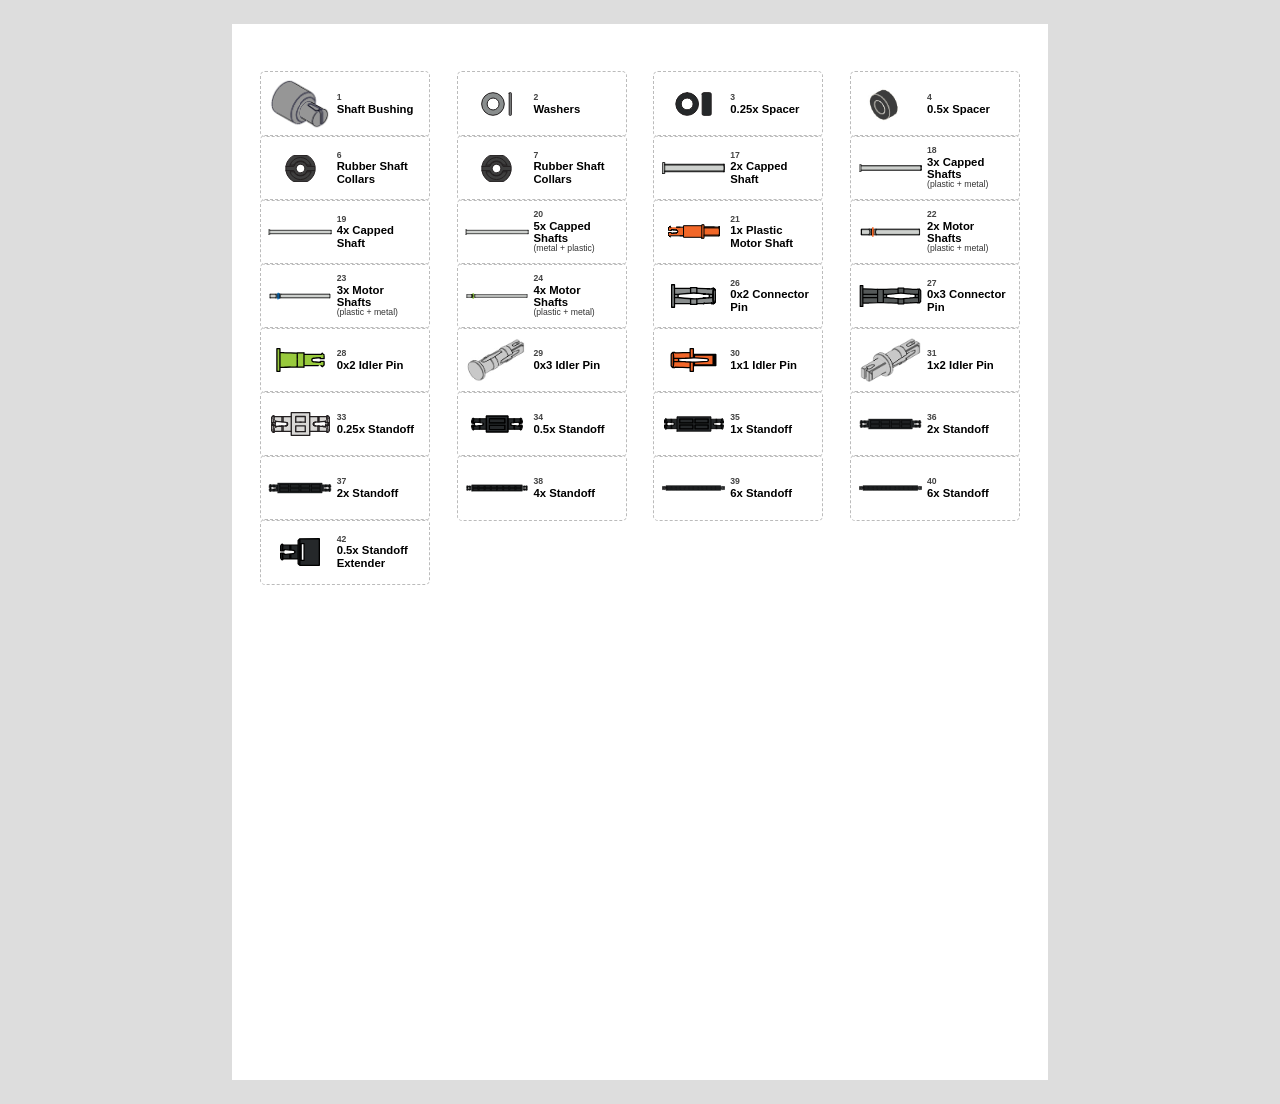
==== labels/akro-mils-5195.html @ 41f32b4b "Akro-Mils drawer labels for Avery 5195 tools/make_akro_labels.py builds labels/akro-mils-5195.{html," ====
<!doctype html>
<html><head><meta charset="utf-8"><title>Akro-Mils labels (Avery 5195)</title>
<style>
  @page { size: letter; margin: 0; }
  * { box-sizing: border-box; }
  body { margin: 0; font-family: -apple-system, "Helvetica Neue", Arial, sans-serif; color: #000; }
  .page { position: relative; width: 8.5in; height: 11in; page-break-after: always; overflow: hidden; }
  .label { position: absolute; width: 1.75in; height: 0.6667in; display: flex; align-items: center;
           gap: 0.05in; padding: 0.04in 0.08in; }
  .pic { flex: 0 0 0.66in; height: 0.56in; display: flex; align-items: center; justify-content: center; }
  .pic img { max-width: 100%; max-height: 100%; object-fit: contain; }
  .text { flex: 1; min-width: 0; display: flex; flex-direction: column; justify-content: center; line-height: 1.08; }
  .num { font-size: 6.5pt; font-weight: 700; color: #444; }
  .main { font-size: 8.5pt; font-weight: 800; }
  .sub { font-size: 6.5pt; color: #333; }
  /* On screen only: show the label outlines to check alignment. */
  @media screen { body { background: #ddd; } .page { background: #fff; margin: 0.25in auto; }
                   .label { outline: 1px dashed #bbb; border-radius: 4px; } }
</style></head><body><section class="page">
  <div class="label" style="left:0.3000in;top:0.5000in">
    <div class="pic"><img src="../images/shafts-rotation/shaft-bushing.png" alt=""></div>
    <div class="text"><span class="num">1</span><span class="main">Shaft Bushing</span></div>
  </div>
  <div class="label" style="left:2.3500in;top:0.5000in">
    <div class="pic"><img src="../images/shafts-rotation/washer.svg" alt=""></div>
    <div class="text"><span class="num">2</span><span class="main">Washers</span></div>
  </div>
  <div class="label" style="left:4.4000in;top:0.5000in">
    <div class="pic"><img src="../images/shafts-rotation/0-25x-pitch-spacer.svg" alt=""></div>
    <div class="text"><span class="num">3</span><span class="main">0.25x Spacer</span></div>
  </div>
  <div class="label" style="left:6.4500in;top:0.5000in">
    <div class="pic"><img src="../images/shafts-rotation/0-5x-pitch-spacer.png" alt=""></div>
    <div class="text"><span class="num">4</span><span class="main">0.5x Spacer</span></div>
  </div>
  <div class="label" style="left:0.3000in;top:1.1667in">
    <div class="pic"><img src="../images/shafts-rotation/rubber-shaft-collar.svg" alt=""></div>
    <div class="text"><span class="num">6</span><span class="main">Rubber Shaft Collars</span></div>
  </div>
  <div class="label" style="left:2.3500in;top:1.1667in">
    <div class="pic"><img src="../images/shafts-rotation/rubber-shaft-collar.svg" alt=""></div>
    <div class="text"><span class="num">7</span><span class="main">Rubber Shaft Collars</span></div>
  </div>
  <div class="label" style="left:4.4000in;top:1.1667in">
    <div class="pic"><img src="../images/shafts-rotation/2x-pitch-capped-shaft.svg" alt=""></div>
    <div class="text"><span class="num">17</span><span class="main">2x Capped Shaft</span></div>
  </div>
  <div class="label" style="left:6.4500in;top:1.1667in">
    <div class="pic"><img src="../images/shafts-rotation/3x-pitch-capped-shaft.svg" alt=""></div>
    <div class="text"><span class="num">18</span><span class="main">3x Capped Shafts</span><span class="sub">(plastic + metal)</span></div>
  </div>
  <div class="label" style="left:0.3000in;top:1.8333in">
    <div class="pic"><img src="../images/shafts-rotation/4x-pitch-capped-shaft.svg" alt=""></div>
    <div class="text"><span class="num">19</span><span class="main">4x Capped Shaft</span></div>
  </div>
  <div class="label" style="left:2.3500in;top:1.8333in">
    <div class="pic"><img src="../images/shafts-rotation/5x-pitch-capped-shaft.svg" alt=""></div>
    <div class="text"><span class="num">20</span><span class="main">5x Capped Shafts</span><span class="sub">(metal + plastic)</span></div>
  </div>
  <div class="label" style="left:4.4000in;top:1.8333in">
    <div class="pic"><img src="../images/shafts-rotation/1x-pitch-plastic-motor-shaft.svg" alt=""></div>
    <div class="text"><span class="num">21</span><span class="main">1x Plastic Motor Shaft</span></div>
  </div>
  <div class="label" style="left:6.4500in;top:1.8333in">
    <div class="pic"><img src="../images/shafts-rotation/2x-pitch-motor-shaft.svg" alt=""></div>
    <div class="text"><span class="num">22</span><span class="main">2x Motor Shafts</span><span class="sub">(plastic + metal)</span></div>
  </div>
  <div class="label" style="left:0.3000in;top:2.5000in">
    <div class="pic"><img src="../images/shafts-rotation/3x-pitch-motor-shaft.svg" alt=""></div>
    <div class="text"><span class="num">23</span><span class="main">3x Motor Shafts</span><span class="sub">(plastic + metal)</span></div>
  </div>
  <div class="label" style="left:2.3500in;top:2.5000in">
    <div class="pic"><img src="../images/shafts-rotation/4x-pitch-motor-shaft.svg" alt=""></div>
    <div class="text"><span class="num">24</span><span class="main">4x Motor Shafts</span><span class="sub">(plastic + metal)</span></div>
  </div>
  <div class="label" style="left:4.4000in;top:2.5000in">
    <div class="pic"><img src="../images/pins-standoffs/0x2-connector-pin.svg" alt=""></div>
    <div class="text"><span class="num">26</span><span class="main">0x2 Connector Pin</span></div>
  </div>
  <div class="label" style="left:6.4500in;top:2.5000in">
    <div class="pic"><img src="../images/pins-standoffs/0x3-connector-pin.svg" alt=""></div>
    <div class="text"><span class="num">27</span><span class="main">0x3 Connector Pin</span></div>
  </div>
  <div class="label" style="left:0.3000in;top:3.1667in">
    <div class="pic"><img src="../images/pins-standoffs/0x2-idler-pin.svg" alt=""></div>
    <div class="text"><span class="num">28</span><span class="main">0x2 Idler Pin</span></div>
  </div>
  <div class="label" style="left:2.3500in;top:3.1667in">
    <div class="pic"><img src="../images/pins-standoffs/0x3-idler-pin.png" alt=""></div>
    <div class="text"><span class="num">29</span><span class="main">0x3 Idler Pin</span></div>
  </div>
  <div class="label" style="left:4.4000in;top:3.1667in">
    <div class="pic"><img src="../images/pins-standoffs/1x1-idler-pin.svg" alt=""></div>
    <div class="text"><span class="num">30</span><span class="main">1x1 Idler Pin</span></div>
  </div>
  <div class="label" style="left:6.4500in;top:3.1667in">
    <div class="pic"><img src="../images/pins-standoffs/1x2-idler-pin.png" alt=""></div>
    <div class="text"><span class="num">31</span><span class="main">1x2 Idler Pin</span></div>
  </div>
  <div class="label" style="left:0.3000in;top:3.8333in">
    <div class="pic"><img src="../images/pins-standoffs/0-25x-pitch-standoff.svg" alt=""></div>
    <div class="text"><span class="num">33</span><span class="main">0.25x Standoff</span></div>
  </div>
  <div class="label" style="left:2.3500in;top:3.8333in">
    <div class="pic"><img src="../images/pins-standoffs/0-5x-pitch-standoff.svg" alt=""></div>
    <div class="text"><span class="num">34</span><span class="main">0.5x Standoff</span></div>
  </div>
  <div class="label" style="left:4.4000in;top:3.8333in">
    <div class="pic"><img src="../images/pins-standoffs/1x-pitch-standoff.svg" alt=""></div>
    <div class="text"><span class="num">35</span><span class="main">1x Standoff</span></div>
  </div>
  <div class="label" style="left:6.4500in;top:3.8333in">
    <div class="pic"><img src="../images/pins-standoffs/2x-pitch-standoff.svg" alt=""></div>
    <div class="text"><span class="num">36</span><span class="main">2x Standoff</span></div>
  </div>
  <div class="label" style="left:0.3000in;top:4.5000in">
    <div class="pic"><img src="../images/pins-standoffs/2x-pitch-standoff.svg" alt=""></div>
    <div class="text"><span class="num">37</span><span class="main">2x Standoff</span></div>
  </div>
  <div class="label" style="left:2.3500in;top:4.5000in">
    <div class="pic"><img src="../images/pins-standoffs/4x-pitch-standoff.svg" alt=""></div>
    <div class="text"><span class="num">38</span><span class="main">4x Standoff</span></div>
  </div>
  <div class="label" style="left:4.4000in;top:4.5000in">
    <div class="pic"><img src="../images/pins-standoffs/6x-pitch-standoff.svg" alt=""></div>
    <div class="text"><span class="num">39</span><span class="main">6x Standoff</span></div>
  </div>
  <div class="label" style="left:6.4500in;top:4.5000in">
    <div class="pic"><img src="../images/pins-standoffs/6x-pitch-standoff.svg" alt=""></div>
    <div class="text"><span class="num">40</span><span class="main">6x Standoff</span></div>
  </div>
  <div class="label" style="left:0.3000in;top:5.1667in">
    <div class="pic"><img src="../images/pins-standoffs/0-5x-pitch-standoff-extender.svg" alt=""></div>
    <div class="text"><span class="num">42</span><span class="main">0.5x Standoff Extender</span></div>
  </div></section></body></html>
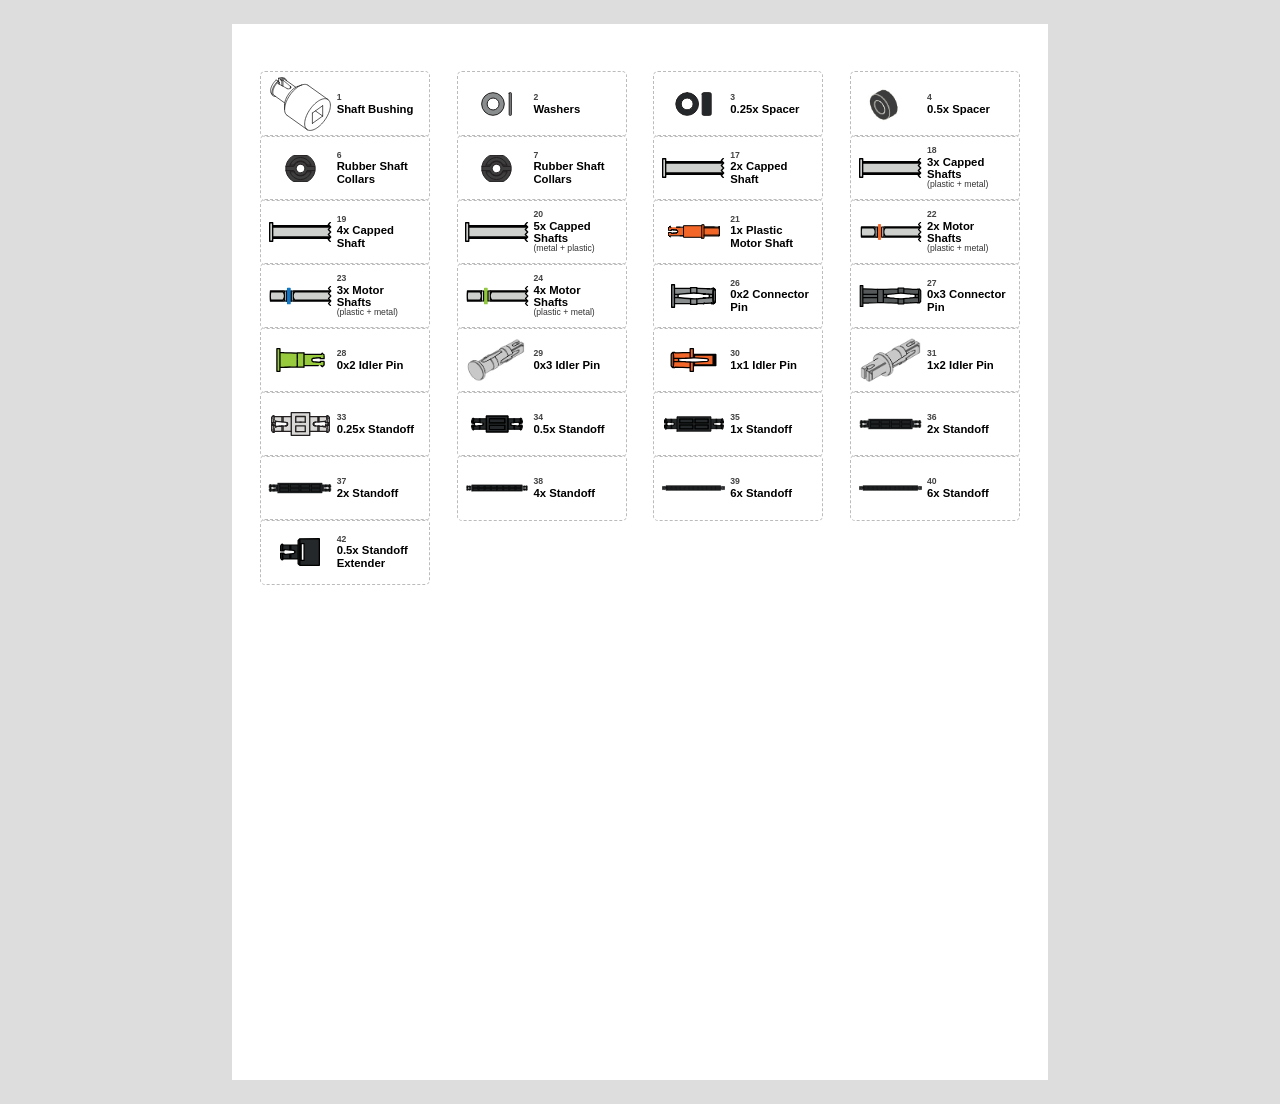
==== commit 2e128217: "Labels: shaft close-ups with break lines; Shaft Bushing drawing from DXF - Motor and capped shaft la" ====
--- a/labels/akro-mils-5195.html
+++ b/labels/akro-mils-5195.html
@@ -18,7 +18,7 @@
                    .label { outline: 1px dashed #bbb; border-radius: 4px; } }
 </style></head><body><section class="page">
   <div class="label" style="left:0.3000in;top:0.5000in">
-    <div class="pic"><img src="../images/shafts-rotation/shaft-bushing.png" alt=""></div>
+    <div class="pic"><img src="../images/shafts-rotation/shaft-bushing.svg" alt=""></div>
     <div class="text"><span class="num">1</span><span class="main">Shaft Bushing</span></div>
   </div>
   <div class="label" style="left:2.3500in;top:0.5000in">
@@ -42,19 +42,19 @@
     <div class="text"><span class="num">7</span><span class="main">Rubber Shaft Collars</span></div>
   </div>
   <div class="label" style="left:4.4000in;top:1.1667in">
-    <div class="pic"><img src="../images/shafts-rotation/2x-pitch-capped-shaft.svg" alt=""></div>
+    <div class="pic"><img src="../labels/img/2x-pitch-capped-shaft.svg" alt=""></div>
     <div class="text"><span class="num">17</span><span class="main">2x Capped Shaft</span></div>
   </div>
   <div class="label" style="left:6.4500in;top:1.1667in">
-    <div class="pic"><img src="../images/shafts-rotation/3x-pitch-capped-shaft.svg" alt=""></div>
+    <div class="pic"><img src="../labels/img/3x-pitch-capped-shaft.svg" alt=""></div>
     <div class="text"><span class="num">18</span><span class="main">3x Capped Shafts</span><span class="sub">(plastic + metal)</span></div>
   </div>
   <div class="label" style="left:0.3000in;top:1.8333in">
-    <div class="pic"><img src="../images/shafts-rotation/4x-pitch-capped-shaft.svg" alt=""></div>
+    <div class="pic"><img src="../labels/img/4x-pitch-capped-shaft.svg" alt=""></div>
     <div class="text"><span class="num">19</span><span class="main">4x Capped Shaft</span></div>
   </div>
   <div class="label" style="left:2.3500in;top:1.8333in">
-    <div class="pic"><img src="../images/shafts-rotation/5x-pitch-capped-shaft.svg" alt=""></div>
+    <div class="pic"><img src="../labels/img/5x-pitch-capped-shaft.svg" alt=""></div>
     <div class="text"><span class="num">20</span><span class="main">5x Capped Shafts</span><span class="sub">(metal + plastic)</span></div>
   </div>
   <div class="label" style="left:4.4000in;top:1.8333in">
@@ -62,15 +62,15 @@
     <div class="text"><span class="num">21</span><span class="main">1x Plastic Motor Shaft</span></div>
   </div>
   <div class="label" style="left:6.4500in;top:1.8333in">
-    <div class="pic"><img src="../images/shafts-rotation/2x-pitch-motor-shaft.svg" alt=""></div>
+    <div class="pic"><img src="../labels/img/2x-pitch-motor-shaft.svg" alt=""></div>
     <div class="text"><span class="num">22</span><span class="main">2x Motor Shafts</span><span class="sub">(plastic + metal)</span></div>
   </div>
   <div class="label" style="left:0.3000in;top:2.5000in">
-    <div class="pic"><img src="../images/shafts-rotation/3x-pitch-motor-shaft.svg" alt=""></div>
+    <div class="pic"><img src="../labels/img/3x-pitch-motor-shaft.svg" alt=""></div>
     <div class="text"><span class="num">23</span><span class="main">3x Motor Shafts</span><span class="sub">(plastic + metal)</span></div>
   </div>
   <div class="label" style="left:2.3500in;top:2.5000in">
-    <div class="pic"><img src="../images/shafts-rotation/4x-pitch-motor-shaft.svg" alt=""></div>
+    <div class="pic"><img src="../labels/img/4x-pitch-motor-shaft.svg" alt=""></div>
     <div class="text"><span class="num">24</span><span class="main">4x Motor Shafts</span><span class="sub">(plastic + metal)</span></div>
   </div>
   <div class="label" style="left:4.4000in;top:2.5000in">
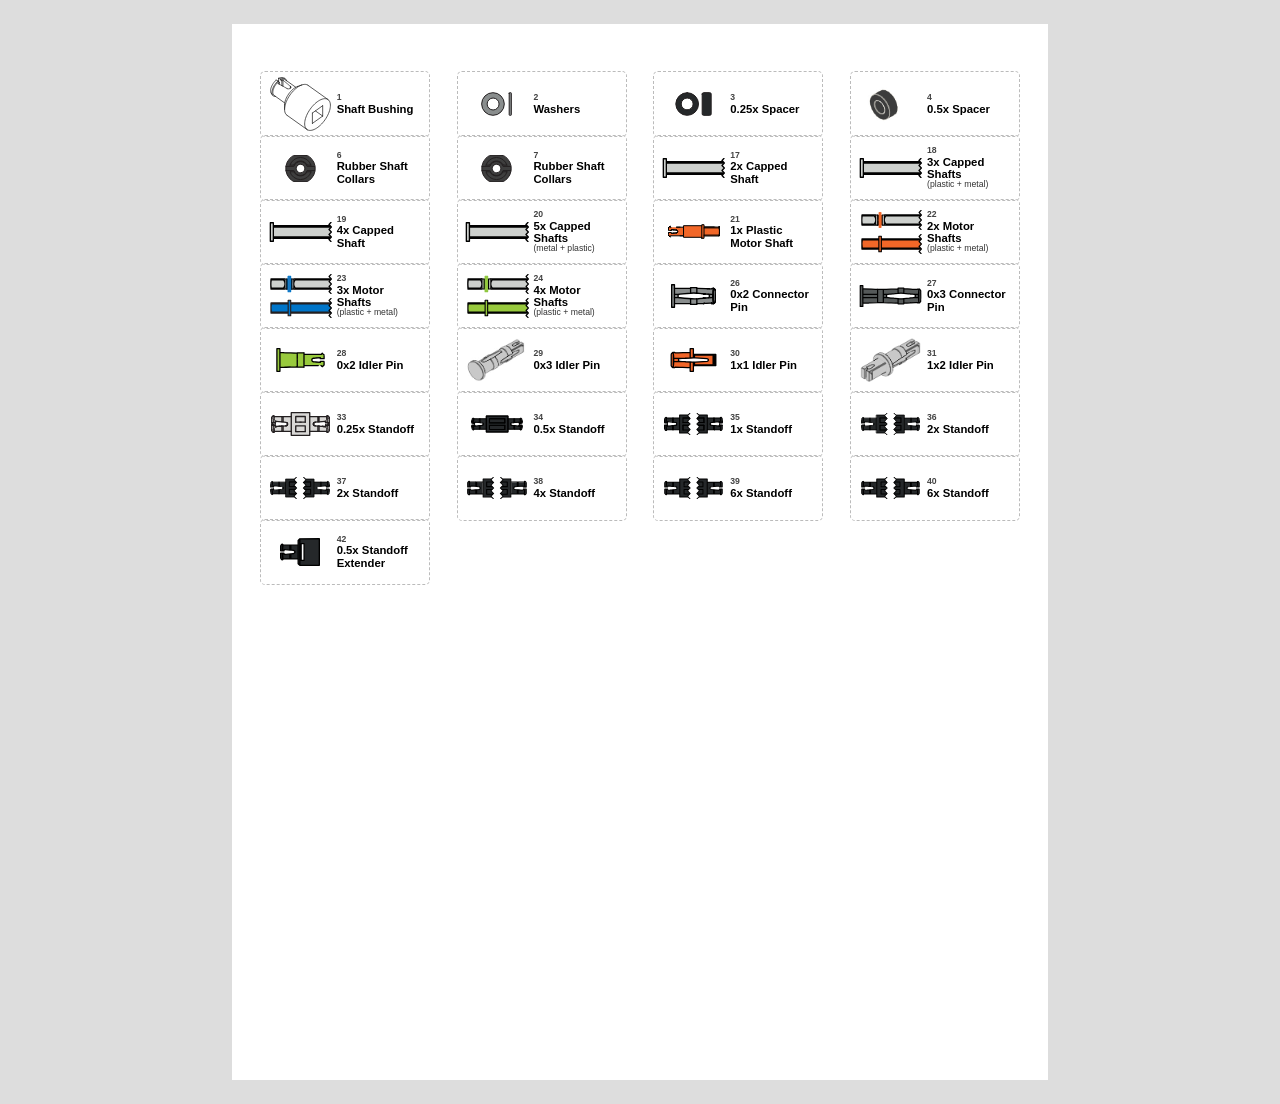
==== commit 637edb1e: "Labels: stack metal + plastic motor shafts; standoff end close-ups - Motor-shaft drawers (22-24) sho" ====
--- a/labels/akro-mils-5195.html
+++ b/labels/akro-mils-5195.html
@@ -8,7 +8,8 @@
   .label { position: absolute; width: 1.75in; height: 0.6667in; display: flex; align-items: center;
            gap: 0.05in; padding: 0.04in 0.08in; }
   .pic { flex: 0 0 0.66in; height: 0.56in; display: flex; align-items: center; justify-content: center; }
-  .pic img { max-width: 100%; max-height: 100%; object-fit: contain; }
+  .pic { flex-direction: column; gap: 0.05in; }
+  .pic img { max-width: 100%; max-height: 100%; min-height: 0; object-fit: contain; }
   .text { flex: 1; min-width: 0; display: flex; flex-direction: column; justify-content: center; line-height: 1.08; }
   .num { font-size: 6.5pt; font-weight: 700; color: #444; }
   .main { font-size: 8.5pt; font-weight: 800; }
@@ -62,15 +63,15 @@
     <div class="text"><span class="num">21</span><span class="main">1x Plastic Motor Shaft</span></div>
   </div>
   <div class="label" style="left:6.4500in;top:1.8333in">
-    <div class="pic"><img src="../labels/img/2x-pitch-motor-shaft.svg" alt=""></div>
+    <div class="pic"><img src="../labels/img/2x-pitch-motor-shaft.svg" alt=""><img src="../labels/img/2x-pitch-plastic-motor-shaft.svg" alt=""></div>
     <div class="text"><span class="num">22</span><span class="main">2x Motor Shafts</span><span class="sub">(plastic + metal)</span></div>
   </div>
   <div class="label" style="left:0.3000in;top:2.5000in">
-    <div class="pic"><img src="../labels/img/3x-pitch-motor-shaft.svg" alt=""></div>
+    <div class="pic"><img src="../labels/img/3x-pitch-motor-shaft.svg" alt=""><img src="../labels/img/3x-pitch-plastic-motor-shaft.svg" alt=""></div>
     <div class="text"><span class="num">23</span><span class="main">3x Motor Shafts</span><span class="sub">(plastic + metal)</span></div>
   </div>
   <div class="label" style="left:2.3500in;top:2.5000in">
-    <div class="pic"><img src="../labels/img/4x-pitch-motor-shaft.svg" alt=""></div>
+    <div class="pic"><img src="../labels/img/4x-pitch-motor-shaft.svg" alt=""><img src="../labels/img/4x-pitch-plastic-motor-shaft.svg" alt=""></div>
     <div class="text"><span class="num">24</span><span class="main">4x Motor Shafts</span><span class="sub">(plastic + metal)</span></div>
   </div>
   <div class="label" style="left:4.4000in;top:2.5000in">
@@ -106,27 +107,27 @@
     <div class="text"><span class="num">34</span><span class="main">0.5x Standoff</span></div>
   </div>
   <div class="label" style="left:4.4000in;top:3.8333in">
-    <div class="pic"><img src="../images/pins-standoffs/1x-pitch-standoff.svg" alt=""></div>
+    <div class="pic"><img src="../labels/img/1x-pitch-standoff.svg" alt=""></div>
     <div class="text"><span class="num">35</span><span class="main">1x Standoff</span></div>
   </div>
   <div class="label" style="left:6.4500in;top:3.8333in">
-    <div class="pic"><img src="../images/pins-standoffs/2x-pitch-standoff.svg" alt=""></div>
+    <div class="pic"><img src="../labels/img/2x-pitch-standoff.svg" alt=""></div>
     <div class="text"><span class="num">36</span><span class="main">2x Standoff</span></div>
   </div>
   <div class="label" style="left:0.3000in;top:4.5000in">
-    <div class="pic"><img src="../images/pins-standoffs/2x-pitch-standoff.svg" alt=""></div>
+    <div class="pic"><img src="../labels/img/2x-pitch-standoff.svg" alt=""></div>
     <div class="text"><span class="num">37</span><span class="main">2x Standoff</span></div>
   </div>
   <div class="label" style="left:2.3500in;top:4.5000in">
-    <div class="pic"><img src="../images/pins-standoffs/4x-pitch-standoff.svg" alt=""></div>
+    <div class="pic"><img src="../labels/img/4x-pitch-standoff.svg" alt=""></div>
     <div class="text"><span class="num">38</span><span class="main">4x Standoff</span></div>
   </div>
   <div class="label" style="left:4.4000in;top:4.5000in">
-    <div class="pic"><img src="../images/pins-standoffs/6x-pitch-standoff.svg" alt=""></div>
+    <div class="pic"><img src="../labels/img/6x-pitch-standoff.svg" alt=""></div>
     <div class="text"><span class="num">39</span><span class="main">6x Standoff</span></div>
   </div>
   <div class="label" style="left:6.4500in;top:4.5000in">
-    <div class="pic"><img src="../images/pins-standoffs/6x-pitch-standoff.svg" alt=""></div>
+    <div class="pic"><img src="../labels/img/6x-pitch-standoff.svg" alt=""></div>
     <div class="text"><span class="num">40</span><span class="main">6x Standoff</span></div>
   </div>
   <div class="label" style="left:0.3000in;top:5.1667in">
